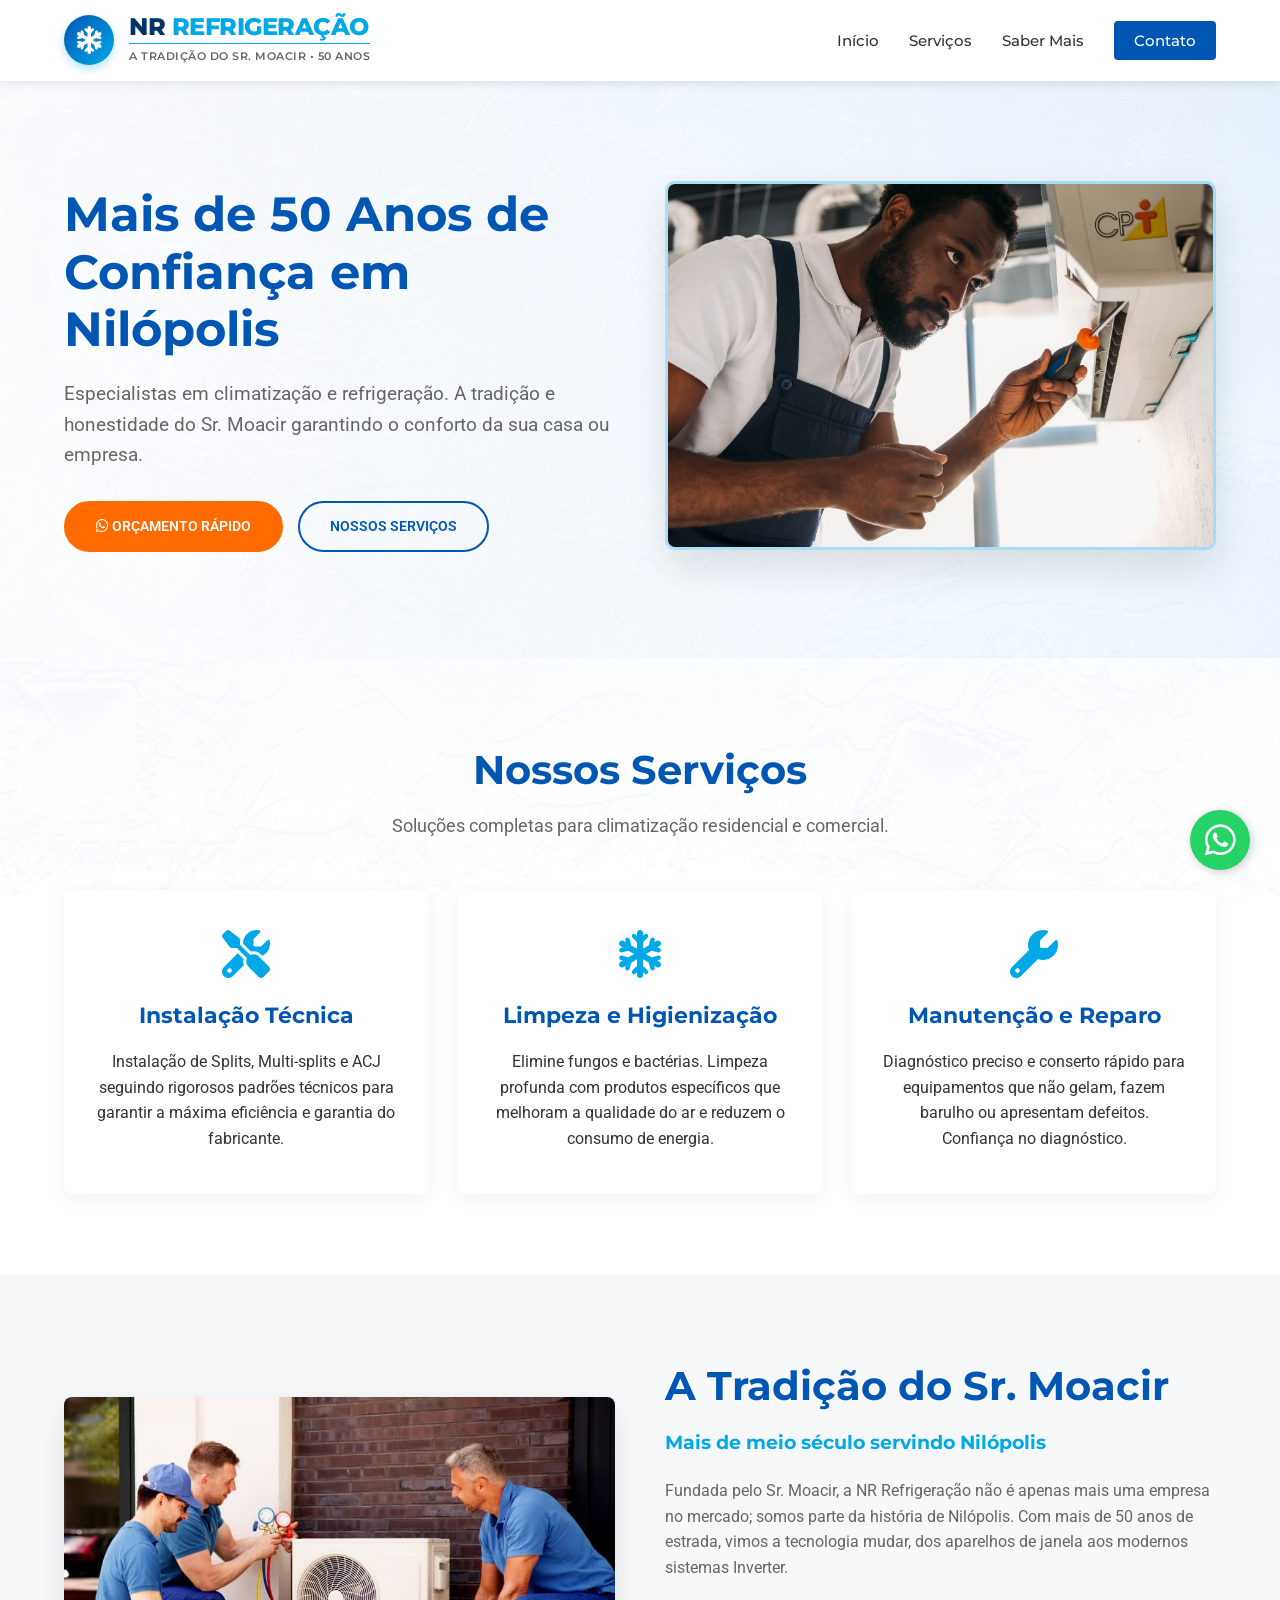
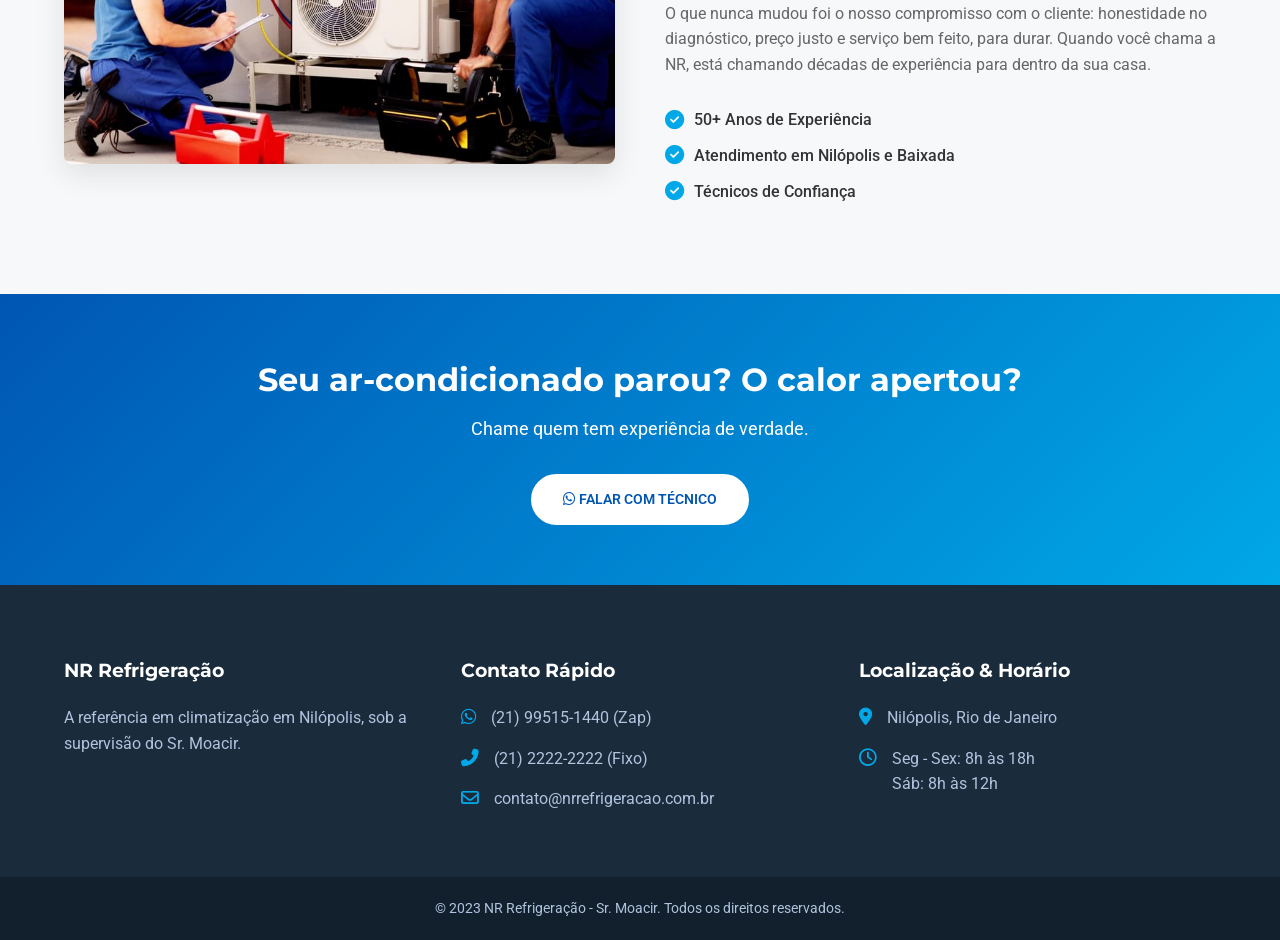
==== index.html @ 688f5637 "Add files via upload" ====
<!DOCTYPE html>
<html lang="pt-br">
<head>
    <meta charset="UTF-8">
    <meta name="viewport" content="width=device-width, initial-scale=1.0">
    <meta name="description" content="NR Refrigeração - Sr. Moacir. Mais de 50 anos de tradição em instalação, manutenção e conserto de ar-condicionado em Nilópolis e região.">
    <title>NR Refrigeração | Tradição em Nilópolis - Sr. Moacir</title>
    <link rel="stylesheet" href="style.css">
    <link rel="stylesheet" href="https://cdnjs.cloudflare.com/ajax/libs/font-awesome/6.4.0/css/all.min.css">
    <link href="https://fonts.googleapis.com/css2?family=Montserrat:wght@400;600;700&family=Roboto:wght@300;400;500&display=swap" rel="stylesheet">
</head>
<body>

    <a href="https://wa.me/5521995151440" target="_blank" class="whatsapp-float" title="Fale conosco no WhatsApp">
        <i class="fab fa-whatsapp"></i>
    </a>

    <header>
        <div class="container header-content">
        <div class="logo-area">
            <div style="display: flex; align-items: center; font-family: 'Montserrat', sans-serif;">
                <div style="width: 50px; height: 50px; background: linear-gradient(135deg, #0056b3, #00a8e8); border-radius: 50%; display: flex; align-items: center; justify-content: center; margin-right: 15px; box-shadow: 0 4px 8px rgba(0,168,232,0.3);">
                    <i class="fas fa-snowflake" style="color: white; font-size: 28px;"></i>
                </div>
                <div style="display: flex; flex-direction: column; justify-content: center;">
                    <h1 style="margin: 0; font-size: 24px; line-height: 1; color: #003366; font-weight: 800; letter-spacing: -0.5px;">
                        NR <span style="color: #00a8e8;">REFRIGERAÇÃO</span>
                    </h1>
                    <p style="margin: 4px 0 0 0; font-size: 11px; color: #666; font-weight: 600; text-transform: uppercase; letter-spacing: 0.5px; border-top: 1px solid #00a8e8; padding-top: 4px; display: inline-block;">
                        A Tradição do Sr. Moacir • 50 Anos
                    </p>
                </div>
            </div>
             </div>
            <nav>
                <ul class="menu">
                    <li><a href="#inicio">Início</a></li>
                    <li><a href="#servicos">Serviços</a></li>
                    <li><a href="#sobre">Saber Mais</a></li>
                    <li><a href="#contato" class="btn-nav">Contato</a></li>
                </ul>
                <div class="menu-toggle"><i class="fas fa-bars"></i></div>
            </nav>
        </div>
    </header>

    <section id="inicio" class="hero">
        <div class="container hero-content">
            <div class="hero-text">
                <h2>Mais de 50 Anos de Confiança em Nilópolis</h2>
                <p>Especialistas em climatização e refrigeração. A tradição e honestidade do Sr. Moacir garantindo o conforto da sua casa ou empresa.</p>
                <div class="hero-btns">
                    <a href="https://wa.me/5521995151440" class="btn btn-primary"><i class="fab fa-whatsapp"></i> Orçamento Rápido</a>
                    <a href="#servicos" class="btn btn-outline">Nossos Serviços</a>
                </div>
            </div>
            <div class="hero-image">
                <img src="img/tecnico-nr.jpg" alt="Técnico instalando ar condicionado split">
            </div>
        </div>
    </section>

    <section id="servicos" class="section-pad">
        <div class="container">
            <h2 class="section-title">Nossos Serviços</h2>
            <p class="section-subtitle">Soluções completas para climatização residencial e comercial.</p>

            <div class="services-grid">
                <div class="service-card">
                    <i class="fas fa-tools service-icon"></i>
                    <h3>Instalação Técnica</h3>
                    <p>Instalação de Splits, Multi-splits e ACJ seguindo rigorosos padrões técnicos para garantir a máxima eficiência e garantia do fabricante.</p>
                </div>
                <div class="service-card">
                    <i class="fas fa-snowflake service-icon"></i>
                    <h3>Limpeza e Higienização</h3>
                    <p>Elimine fungos e bactérias. Limpeza profunda com produtos específicos que melhoram a qualidade do ar e reduzem o consumo de energia.</p>
                </div>
                <div class="service-card">
                    <i class="fas fa-wrench service-icon"></i>
                    <h3>Manutenção e Reparo</h3>
                    <p>Diagnóstico preciso e conserto rápido para equipamentos que não gelam, fazem barulho ou apresentam defeitos. Confiança no diagnóstico.</p>
                </div>
            </div>
        </div>
    </section>

    <section id="sobre" class="section-pad bg-light">
        <div class="container about-content">
            <div class="about-image">
                <img src="img/equipe-trabalhando.jpg" alt="Equipe NR Refrigeração trabalhando">
            </div>
            <div class="about-text">
                <h2 class="section-title align-left">A Tradição do Sr. Moacir</h2>
                <h3>Mais de meio século servindo Nilópolis</h3>
                <p>Fundada pelo Sr. Moacir, a NR Refrigeração não é apenas mais uma empresa no mercado; somos parte da história de Nilópolis. Com mais de 50 anos de estrada, vimos a tecnologia mudar, dos aparelhos de janela aos modernos sistemas Inverter.</p>
                <p>O que nunca mudou foi o nosso compromisso com o cliente: honestidade no diagnóstico, preço justo e serviço bem feito, para durar. Quando você chama a NR, está chamando décadas de experiência para dentro da sua casa.</p>

                <ul class="differentiators">
                    <li><i class="fas fa-check-circle"></i> 50+ Anos de Experiência</li>
                    <li><i class="fas fa-check-circle"></i> Atendimento em Nilópolis e Baixada</li>
                    <li><i class="fas fa-check-circle"></i> Técnicos de Confiança</li>
                </ul>
            </div>
        </div>
    </section>

    <section class="cta-banner">
        <div class="container">
             <h3>Seu ar-condicionado parou? O calor apertou?</h3>
             <p>Chame quem tem experiência de verdade.</p>
             <a href="https://wa.me/5521995151440" class="btn btn-light"><i class="fab fa-whatsapp"></i> Falar com Técnico</a>
        </div>
    </section>

    <footer id="contato">
        <div class="container footer-content">
            <div class="footer-col">
                <h4>NR Refrigeração</h4>
                <p>A referência em climatização em Nilópolis, sob a supervisão do Sr. Moacir.</p>
                </div>
            <div class="footer-col">
                <h4>Contato Rápido</h4>
                <ul class="contact-list">
                    <li><i class="fab fa-whatsapp"></i> (21) 99515-1440 (Zap)</li>
                    <li><i class="fas fa-phone-alt"></i> (21) 2222-2222 (Fixo)</li>
                    <li><i class="far fa-envelope"></i> contato@nrrefrigeracao.com.br</li>
                </ul>
            </div>
            <div class="footer-col">
                <h4>Localização & Horário</h4>
                <ul class="contact-list">
                    <li><i class="fas fa-map-marker-alt"></i> Nilópolis, Rio de Janeiro</li>
                    <li><i class="far fa-clock"></i> Seg - Sex: 8h às 18h<br>Sáb: 8h às 12h</li>
                </ul>
            </div>
        </div>
        <div class="footer-bottom">
            <p>&copy; 2023 NR Refrigeração - Sr. Moacir. Todos os direitos reservados.</p>
        </div>
    </footer>

    <script>
        const menuToggle = document.querySelector('.menu-toggle');
        const menu = document.querySelector('.menu');
        menuToggle.addEventListener('click', () => {
            menu.classList.toggle('active');
        });
    </script>
</body>
</html>
---- style.css ----
/* Reset e Variáveis */
:root {
    --primary-color: #0056b3; /* Azul forte profissional */
    --secondary-color: #00a8e8; /* Azul claro "gelo" */
    --accent-color: #ff6b00; /* Laranja para destaque (botões) */
    --text-dark: #333333;
    --text-light: #666666;
    --white: #ffffff;
    --light-gray: #f4f7f9;
    --gradient-blue: linear-gradient(135deg, var(--primary-color), var(--secondary-color));
}

* {
    margin: 0;
    padding: 0;
    box-sizing: border-box;
}

html {
    scroll-behavior: smooth;
}

body {
    font-family: 'Roboto', sans-serif;
    line-height: 1.6;
    color: var(--text-dark);
    background-color: var(--white);
    position: relative;
}

/* --- Marca d'água de Fundo --- */
body::before {
    content: "";
    position: fixed;
    top: 0;
    left: 0;
    width: 100%;
    height: 100%;
    /* INSTRUÇÃO: Salve sua imagem de fundo como 'bg-gelo.jpg' na pasta img */
    background-image: url('img/bg-gelo.jpg'); 
    background-size: cover;
    background-position: center;
    background-repeat: no-repeat;
    opacity: 0.08; /* Muito sutil para não atrapalhar a leitura */
    z-index: -1;
    pointer-events: none;
}

h1, h2, h3, h4 {
    font-family: 'Montserrat', sans-serif;
    font-weight: 700;
    color: var(--primary-color);
}

a {
    text-decoration: none;
    transition: 0.3s;
}

ul {
    list-style: none;
}

.container {
    width: 90%;
    max-width: 1200px;
    margin: 0 auto;
}

.section-pad {
    padding: 80px 0;
}

.section-title {
    text-align: center;
    font-size: 2.5rem;
    margin-bottom: 10px;
}

.section-subtitle {
    text-align: center;
    color: var(--text-light);
    margin-bottom: 50px;
    font-size: 1.1rem;
}

/* --- Botões --- */
.btn {
    display: inline-block;
    padding: 12px 30px;
    border-radius: 50px;
    font-weight: 600;
    text-transform: uppercase;
    font-size: 0.9rem;
    cursor: pointer;
}

.btn-primary {
    background-color: var(--accent-color);
    color: var(--white);
    border: 2px solid var(--accent-color);
}

.btn-primary:hover {
    background-color: #e65a00;
    border-color: #e65a00;
}

.btn-outline {
    background-color: transparent;
    color: var(--primary-color);
    border: 2px solid var(--primary-color);
}

.btn-outline:hover {
    background-color: var(--primary-color);
    color: var(--white);
}

.btn-light {
    background-color: var(--white);
    color: var(--primary-color);
    border: 2px solid var(--white);
}

.btn-light:hover {
    background-color: var(--secondary-color);
    border-color: var(--secondary-color);
    color: var(--white);
}

/* --- Header e Navegação --- */
header {
    background-color: var(--white);
    box-shadow: 0 2px 10px rgba(0,0,0,0.1);
    position: sticky;
    top: 0;
    z-index: 1000;
    padding: 15px 0;
}

.header-content {
    display: flex;
    justify-content: space-between;
    align-items: center;
}

/* Simulação do Logo Melhorado */
.logo-text {
    font-size: 2rem;
    color: var(--text-dark);
    line-height: 1;
}

.logo-text span {
    color: var(--secondary-color);
    font-weight: 700;
}

.logo-tagline {
    font-size: 0.8rem;
    color: var(--text-light);
    font-family: 'Montserrat', sans-serif;
}

.menu {
    display: flex;
    align-items: center;
    gap: 30px;
}

.menu a {
    color: var(--text-dark);
    font-weight: 500;
    font-family: 'Montserrat', sans-serif;
    font-size: 0.95rem;
}

.menu a:hover {
    color: var(--secondary-color);
}

.btn-nav {
    background-color: var(--primary-color);
    color: var(--white) !important;
    padding: 10px 20px;
    border-radius: 4px;
}

.btn-nav:hover {
    background-color: var(--secondary-color) !important;
}

.menu-toggle {
    display: none;
    font-size: 1.5rem;
    cursor: pointer;
}

/* --- Seção Hero --- */
.hero {
    padding: 100px 0;
    background: linear-gradient(to right, rgba(255,255,255,0.95), rgba(240,248,255,0.9)), url('img/bg-gelo.jpg'); /* Fallback sutil */
    background-size: cover;
}

.hero-content {
    display: flex;
    align-items: center;
    gap: 50px;
}

.hero-text {
    flex: 1;
}

.hero-text h2 {
    font-size: 3rem;
    line-height: 1.2;
    margin-bottom: 20px;
    color: var(--primary-color);
}

.hero-text p {
    font-size: 1.2rem;
    color: var(--text-light);
    margin-bottom: 30px;
}

.hero-btns {
    display: flex;
    gap: 15px;
}

.hero-image {
    flex: 1;
    position: relative;
}

.hero-image img {
    width: 100%;
    border-radius: 10px;
    box-shadow: 0 20px 40px rgba(0,0,0,0.1);
    /* Borda estilo "congelado" */
    border: 3px solid rgba(0, 168, 232, 0.3);
}

/* --- Serviços --- */
.services-grid {
    display: grid;
    grid-template-columns: repeat(auto-fit, minmax(300px, 1fr));
    gap: 30px;
}

.service-card {
    background-color: var(--white);
    padding: 40px 30px;
    border-radius: 8px;
    box-shadow: 0 5px 20px rgba(0,0,0,0.05);
    text-align: center;
    transition: 0.3s;
    border-bottom: 3px solid transparent;
}

.service-card:hover {
    transform: translateY(-10px);
    border-bottom: 3px solid var(--secondary-color);
}

.service-icon {
    font-size: 3rem;
    color: var(--secondary-color);
    margin-bottom: 20px;
}

.service-card h3 {
    margin-bottom: 15px;
    font-size: 1.4rem;
}

/* --- Sobre Nós --- */
.bg-light {
    background-color: rgba(244, 247, 249, 0.8); /* Translúcido para mostrar o fundo gelo */
}

.about-content {
    display: flex;
    align-items: center;
    gap: 50px;
}

.about-image {
    flex: 1;
}

.about-image img {
    width: 100%;
    border-radius: 8px;
    box-shadow: 0 10px 30px rgba(0,0,0,0.1);
}

.about-text {
    flex: 1;
}

.align-left {
    text-align: left;
}

.about-text h3 {
    color: var(--secondary-color);
    margin-bottom: 20px;
}

.about-text p {
    margin-bottom: 20px;
    color: var(--text-light);
}

.differentiators {
    margin-top: 30px;
}

.differentiators li {
    margin-bottom: 10px;
    font-weight: 500;
    display: flex;
    align-items: center;
}

.differentiators i {
    color: var(--secondary-color);
    margin-right: 10px;
    font-size: 1.2rem;
}

/* --- Banner CTA --- */
.cta-banner {
    background: var(--gradient-blue);
    padding: 60px 0;
    text-align: center;
    color: var(--white);
}

.cta-banner h3 {
    color: var(--white);
    font-size: 2rem;
    margin-bottom: 10px;
}

.cta-banner p {
    margin-bottom: 30px;
    font-size: 1.1rem;
}

/* --- Footer --- */
footer {
    background-color: #1a2b3c; /* Azul muito escuro */
    color: #b0c4de;
    padding: 70px 0 0;
}

.footer-content {
    display: grid;
    grid-template-columns: repeat(auto-fit, minmax(250px, 1fr));
    gap: 40px;
    padding-bottom: 50px;
}

.footer-col h4 {
    color: var(--white);
    margin-bottom: 20px;
    font-size: 1.2rem;
}

.contact-list li {
    margin-bottom: 15px;
    display: flex;
    align-items: flex-start;
}

.contact-list i {
    margin-right: 15px;
    color: var(--secondary-color);
    font-size: 1.1rem;
    margin-top: 3px;
}

.footer-bottom {
    background-color: #121f2d;
    text-align: center;
    padding: 20px 0;
    font-size: 0.9rem;
}

/* --- Botão Flutuante WhatsApp --- */
.whatsapp-float {
    position: fixed;
    width: 60px;
    height: 60px;
    bottom: 30px;
    right: 30px;
    background-color: #25d366;
    color: #FFF;
    border-radius: 50px;
    text-align: center;
    font-size: 35px;
    box-shadow: 2px 2px 10px rgba(0,0,0,0.2);
    z-index: 2000;
    display: flex;
    align-items: center;
    justify-content: center;
    transition: 0.3s;
}

.whatsapp-float:hover {
    background-color: #1fb757;
    transform: scale(1.1);
}

/* --- Responsividade --- */
@media (max-width: 991px) {
    .hero-content, .about-content {
        flex-direction: column;
        text-align: center;
    }

    .hero-text h2 {
        font-size: 2.5rem;
    }
    
    .hero-btns {
        justify-content: center;
    }
    
    .align-left {
        text-align: center;
    }
    
    .differentiators li {
        justify-content: center;
    }
}

@media (max-width: 768px) {
    .menu-toggle {
        display: block;
        color: var(--primary-color);
    }

    .menu {
        position: absolute;
        top: 100%;
        left: 0;
        width: 100%;
        background-color: var(--white);
        flex-direction: column;
        padding: 20px 0;
        box-shadow: 0 5px 10px rgba(0,0,0,0.1);
        display: none; /* Escondido por padrão no mobile */
    }
    
    .menu.active {
        display: flex; /* Mostra quando ativo */
    }

    .menu li {
        margin: 15px 0;
    }

    .hero-btns {
        flex-direction: column;
    }
    
    .btn {
        width: 100%;
        text-align: center;
    }
    
    .whatsapp-float {
        bottom: 20px;
        right: 20px;
        width: 50px;
        height: 50px;
        font-size: 28px;
    }
}
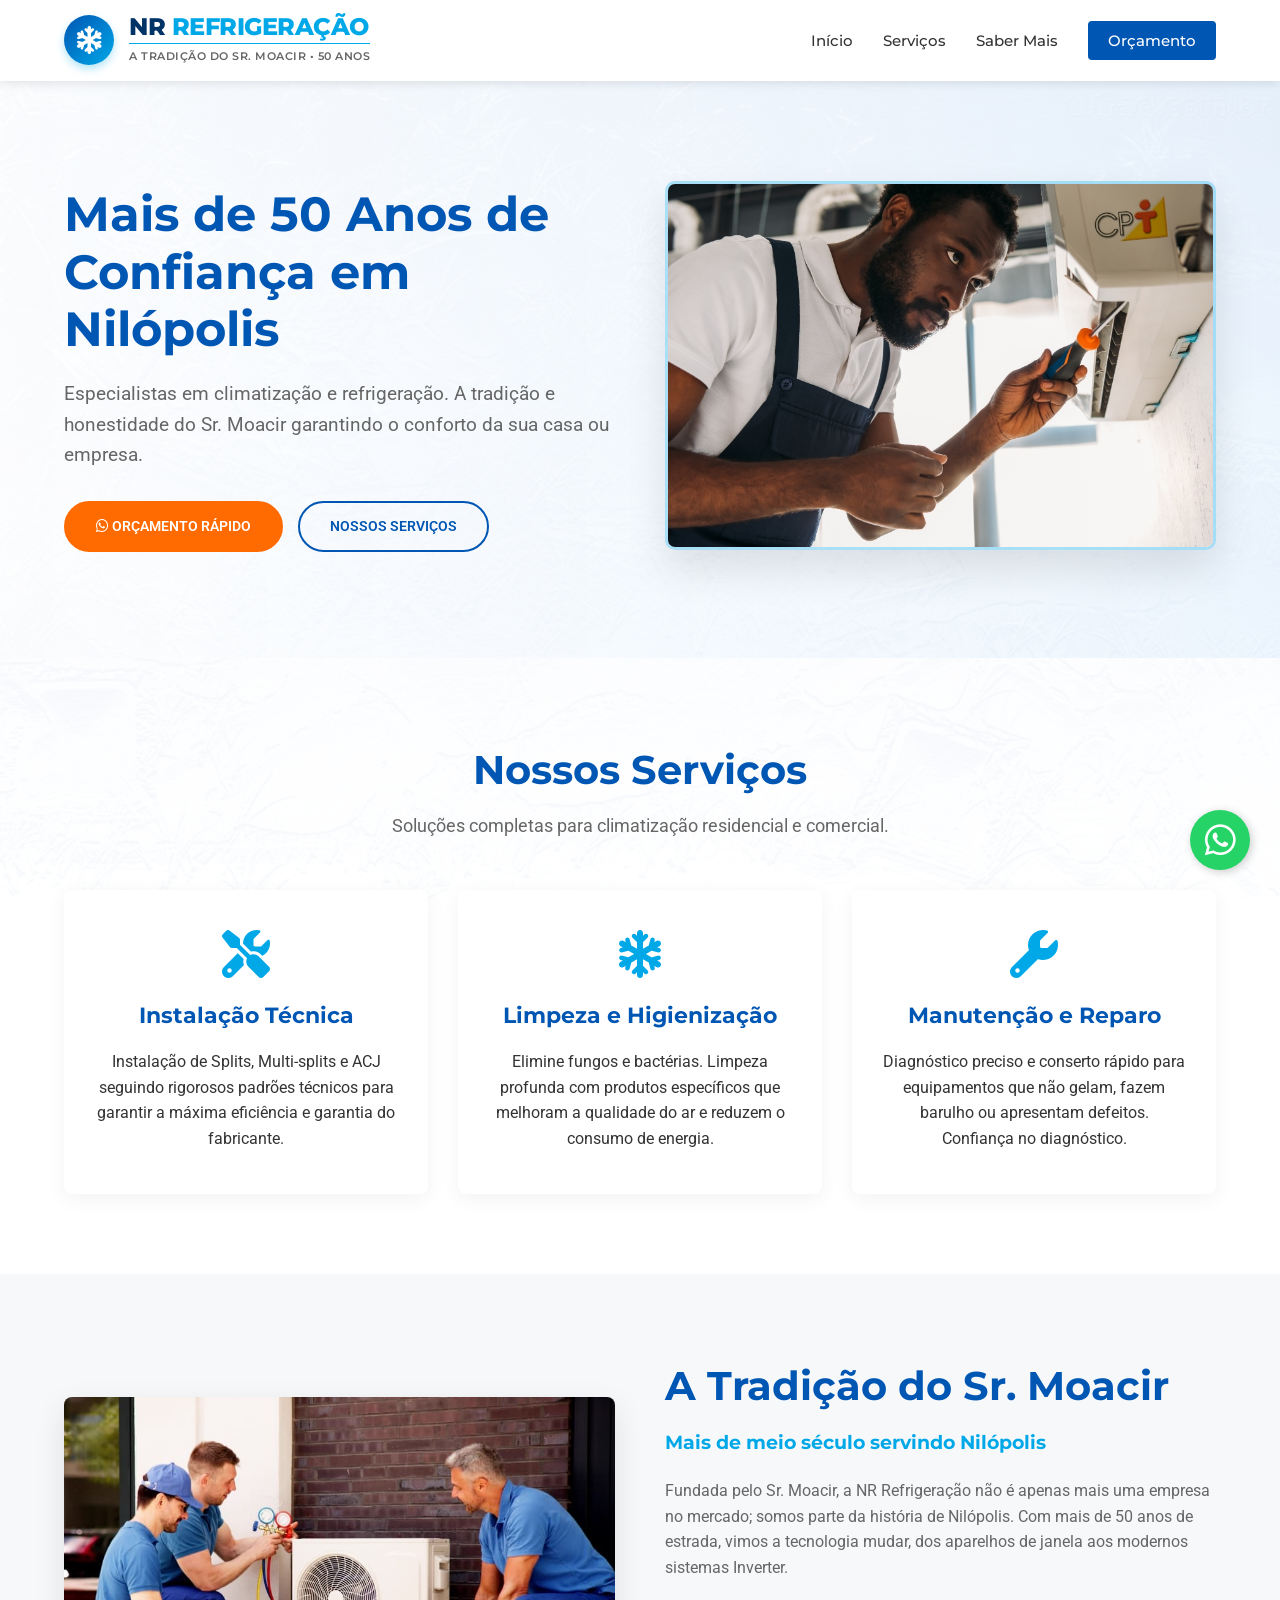
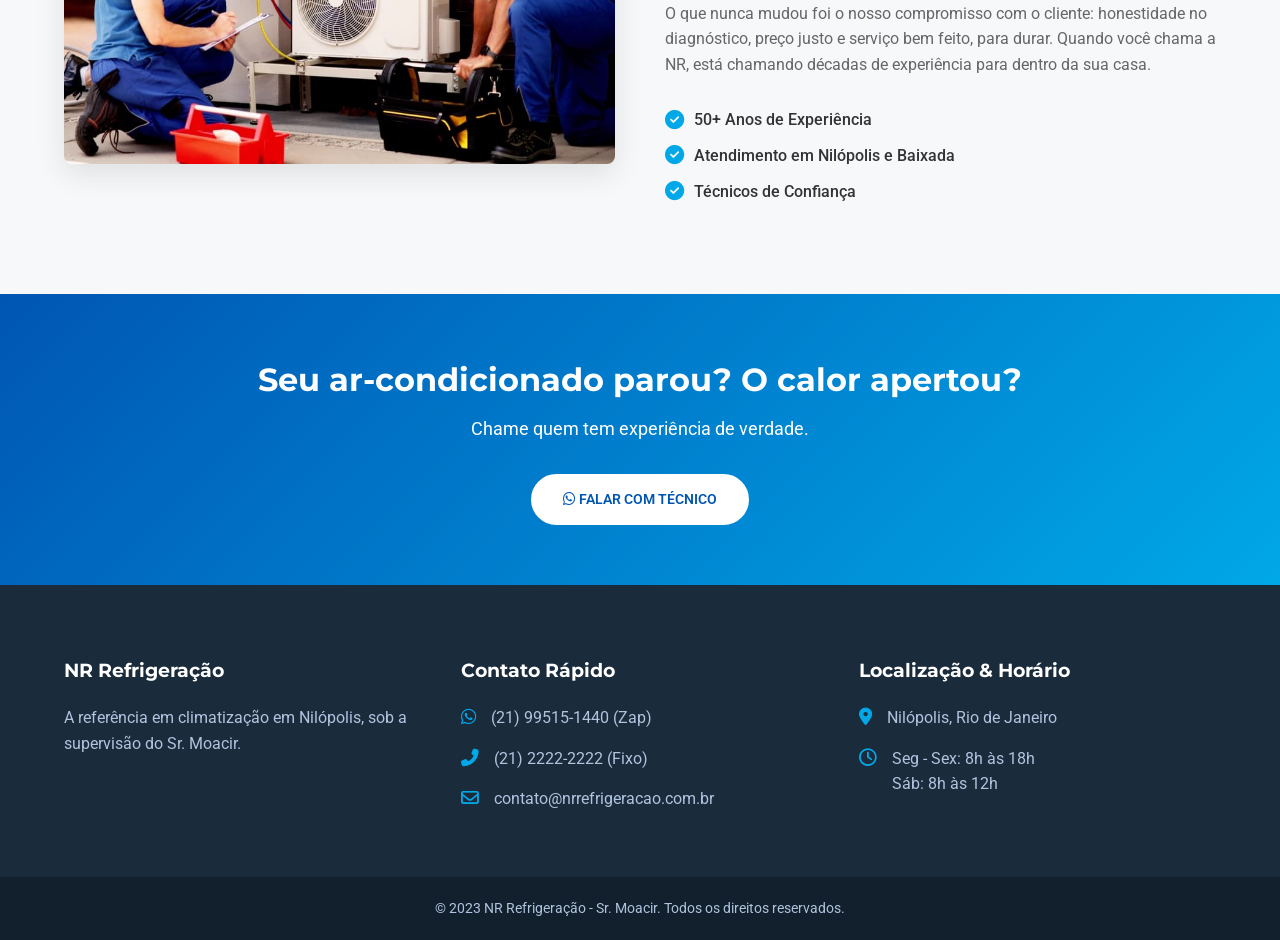
==== commit 385caa15: "Add files via upload" ====
--- a/index.html
+++ b/index.html
@@ -37,7 +37,7 @@
                     <li><a href="#inicio">Início</a></li>
                     <li><a href="#servicos">Serviços</a></li>
                     <li><a href="#sobre">Saber Mais</a></li>
-                    <li><a href="#contato" class="btn-nav">Contato</a></li>
+                    <li><a href="orcamento.html" class="btn-nav">Orçamento</a></li>
                 </ul>
                 <div class="menu-toggle"><i class="fas fa-bars"></i></div>
             </nav>
@@ -50,7 +50,7 @@
                 <h2>Mais de 50 Anos de Confiança em Nilópolis</h2>
                 <p>Especialistas em climatização e refrigeração. A tradição e honestidade do Sr. Moacir garantindo o conforto da sua casa ou empresa.</p>
                 <div class="hero-btns">
-                    <a href="https://wa.me/5521995151440" class="btn btn-primary"><i class="fab fa-whatsapp"></i> Orçamento Rápido</a>
+                    <a href="orcamento.html" class="btn btn-primary"><i class="fab fa-whatsapp"></i> Orçamento Rápido</a>
                     <a href="#servicos" class="btn btn-outline">Nossos Serviços</a>
                 </div>
             </div>
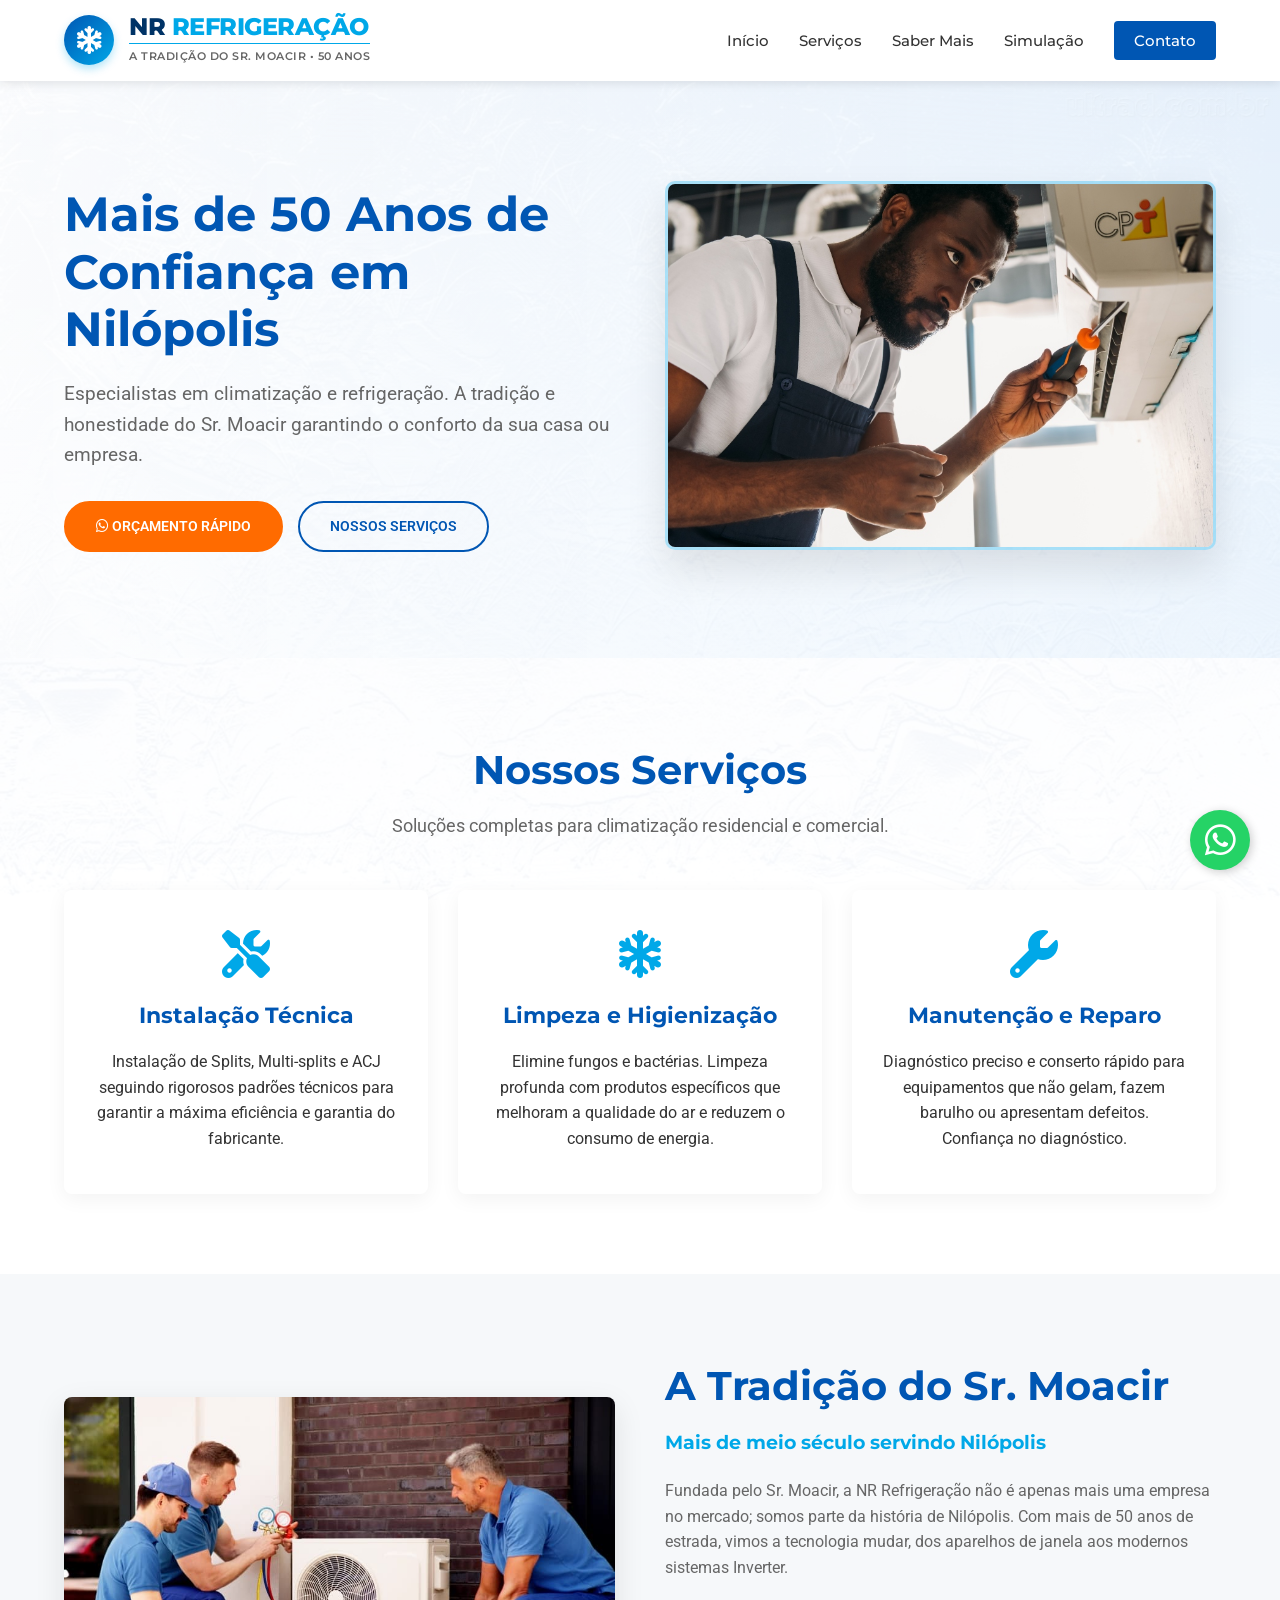
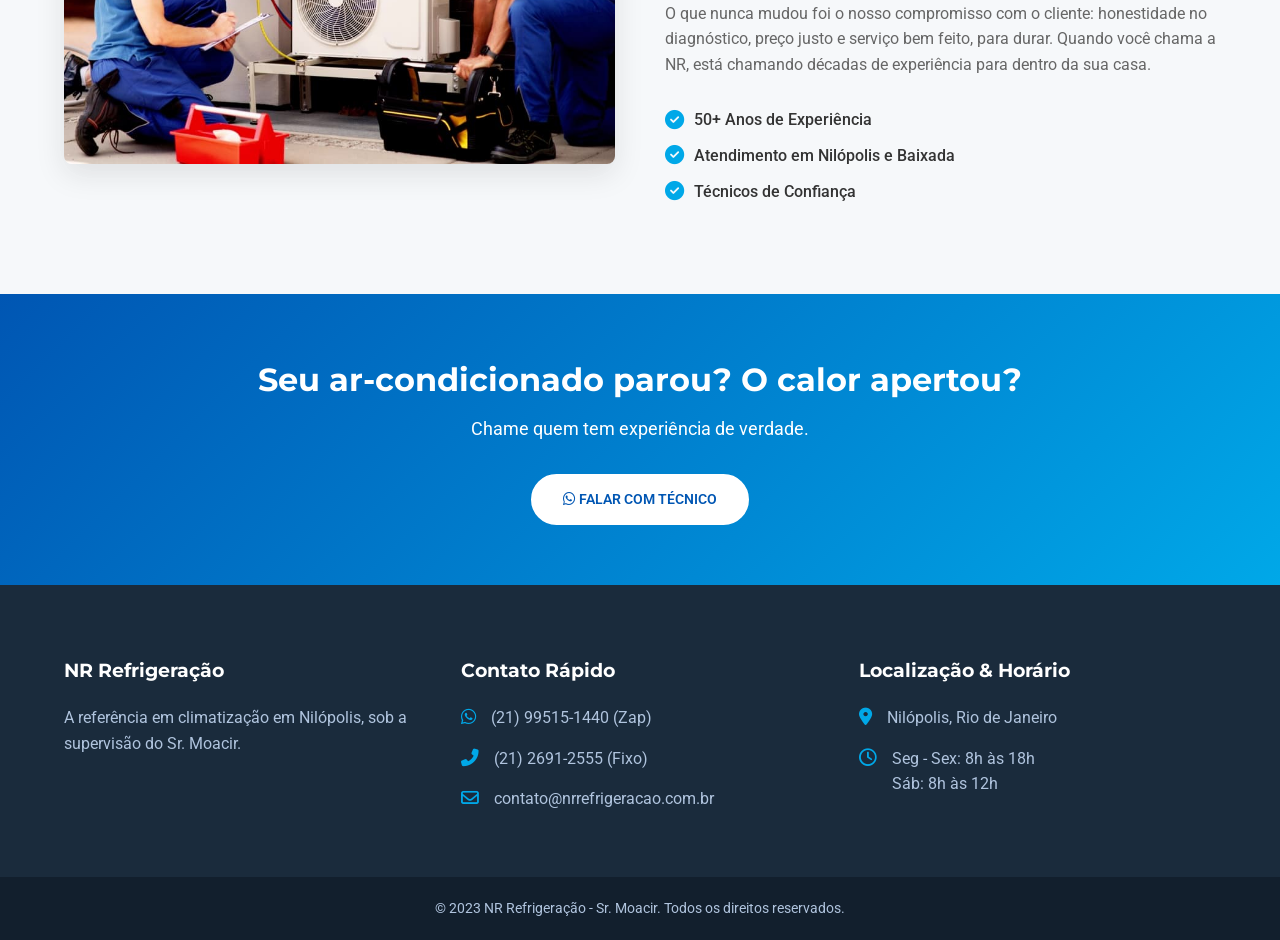
==== commit 30166f8d: "Add files via upload" ====
--- a/index.html
+++ b/index.html
@@ -37,7 +37,8 @@
                     <li><a href="#inicio">Início</a></li>
                     <li><a href="#servicos">Serviços</a></li>
                     <li><a href="#sobre">Saber Mais</a></li>
-                    <li><a href="orcamento.html" class="btn-nav">Orçamento</a></li>
+		    <li><a href="orcamento.html">Simulação</a></li>
+                    <li><a href="#contato" class="btn-nav">Contato</a></li>
                 </ul>
                 <div class="menu-toggle"><i class="fas fa-bars"></i></div>
             </nav>
@@ -123,7 +124,7 @@
                 <h4>Contato Rápido</h4>
                 <ul class="contact-list">
                     <li><i class="fab fa-whatsapp"></i> (21) 99515-1440 (Zap)</li>
-                    <li><i class="fas fa-phone-alt"></i> (21) 2222-2222 (Fixo)</li>
+                    <li><i class="fas fa-phone-alt"></i> (21) 2691-2555 (Fixo)</li>
                     <li><i class="far fa-envelope"></i> contato@nrrefrigeracao.com.br</li>
                 </ul>
             </div>
